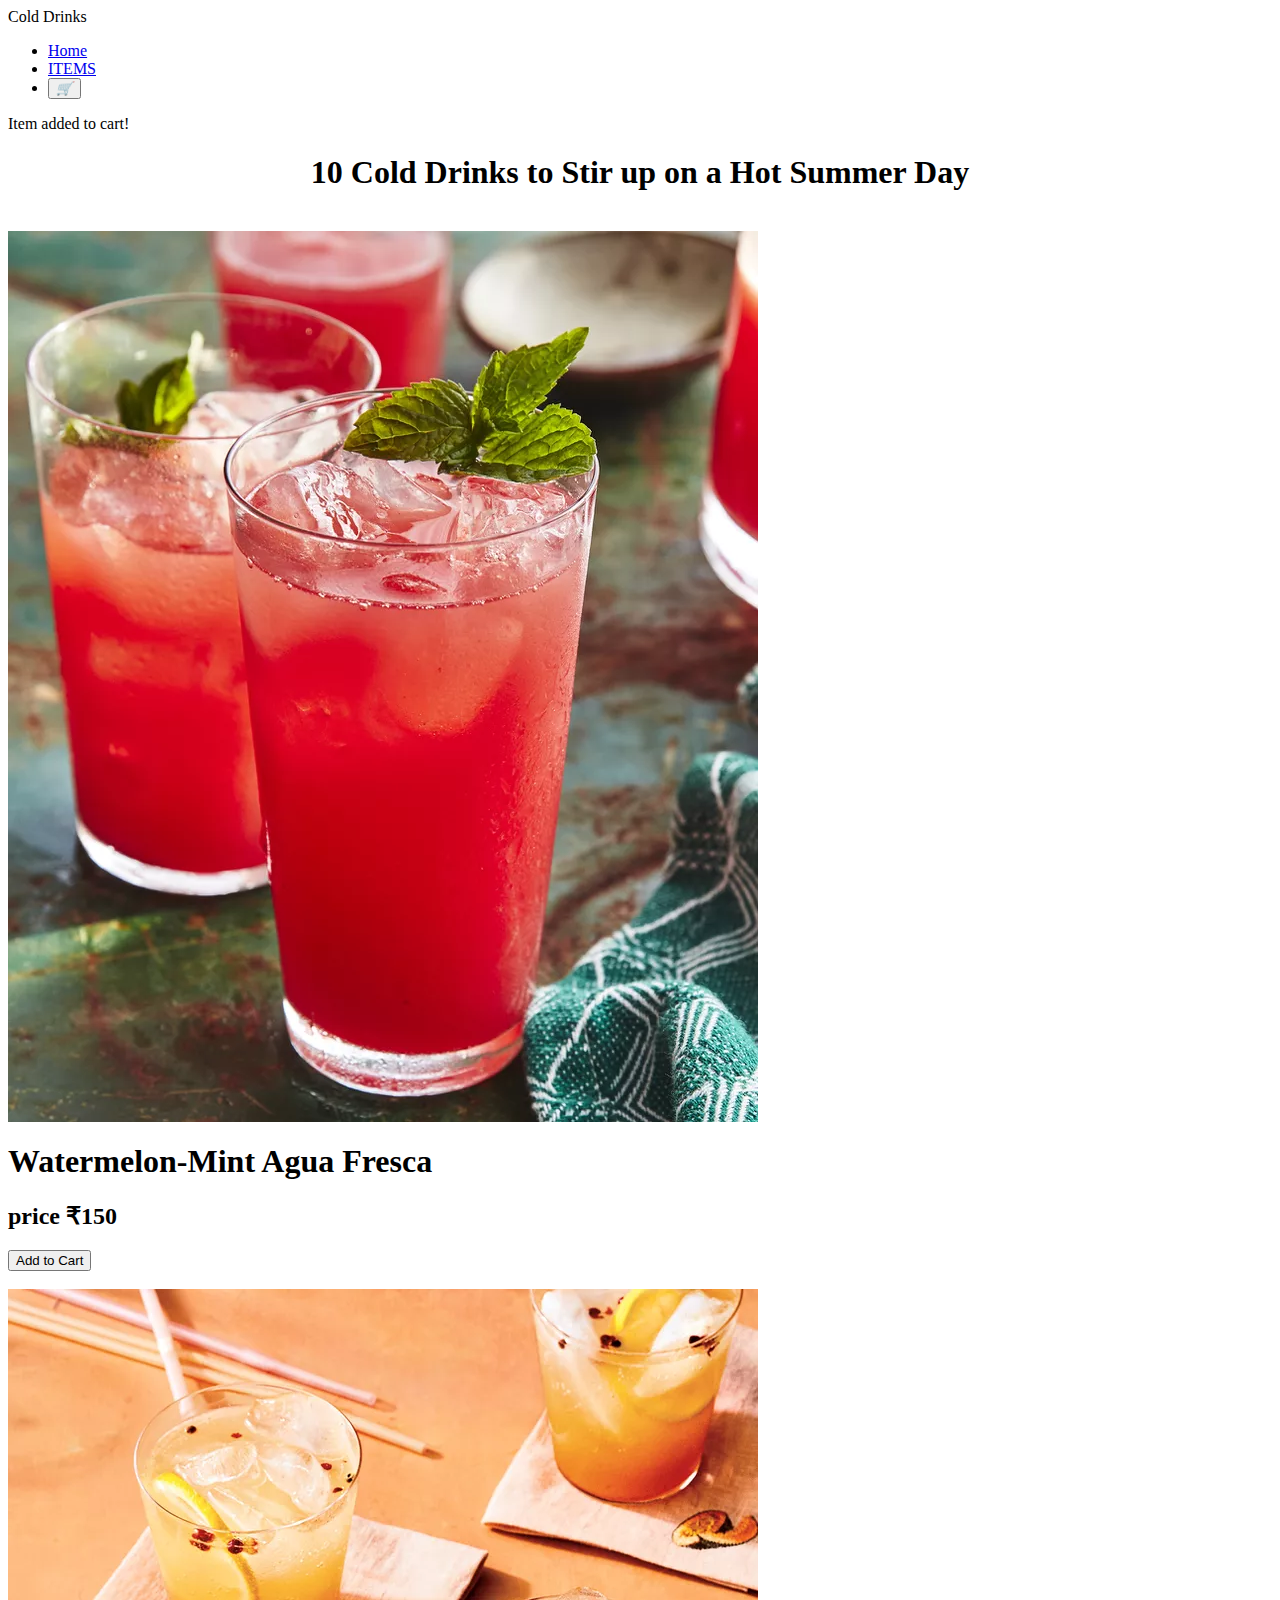
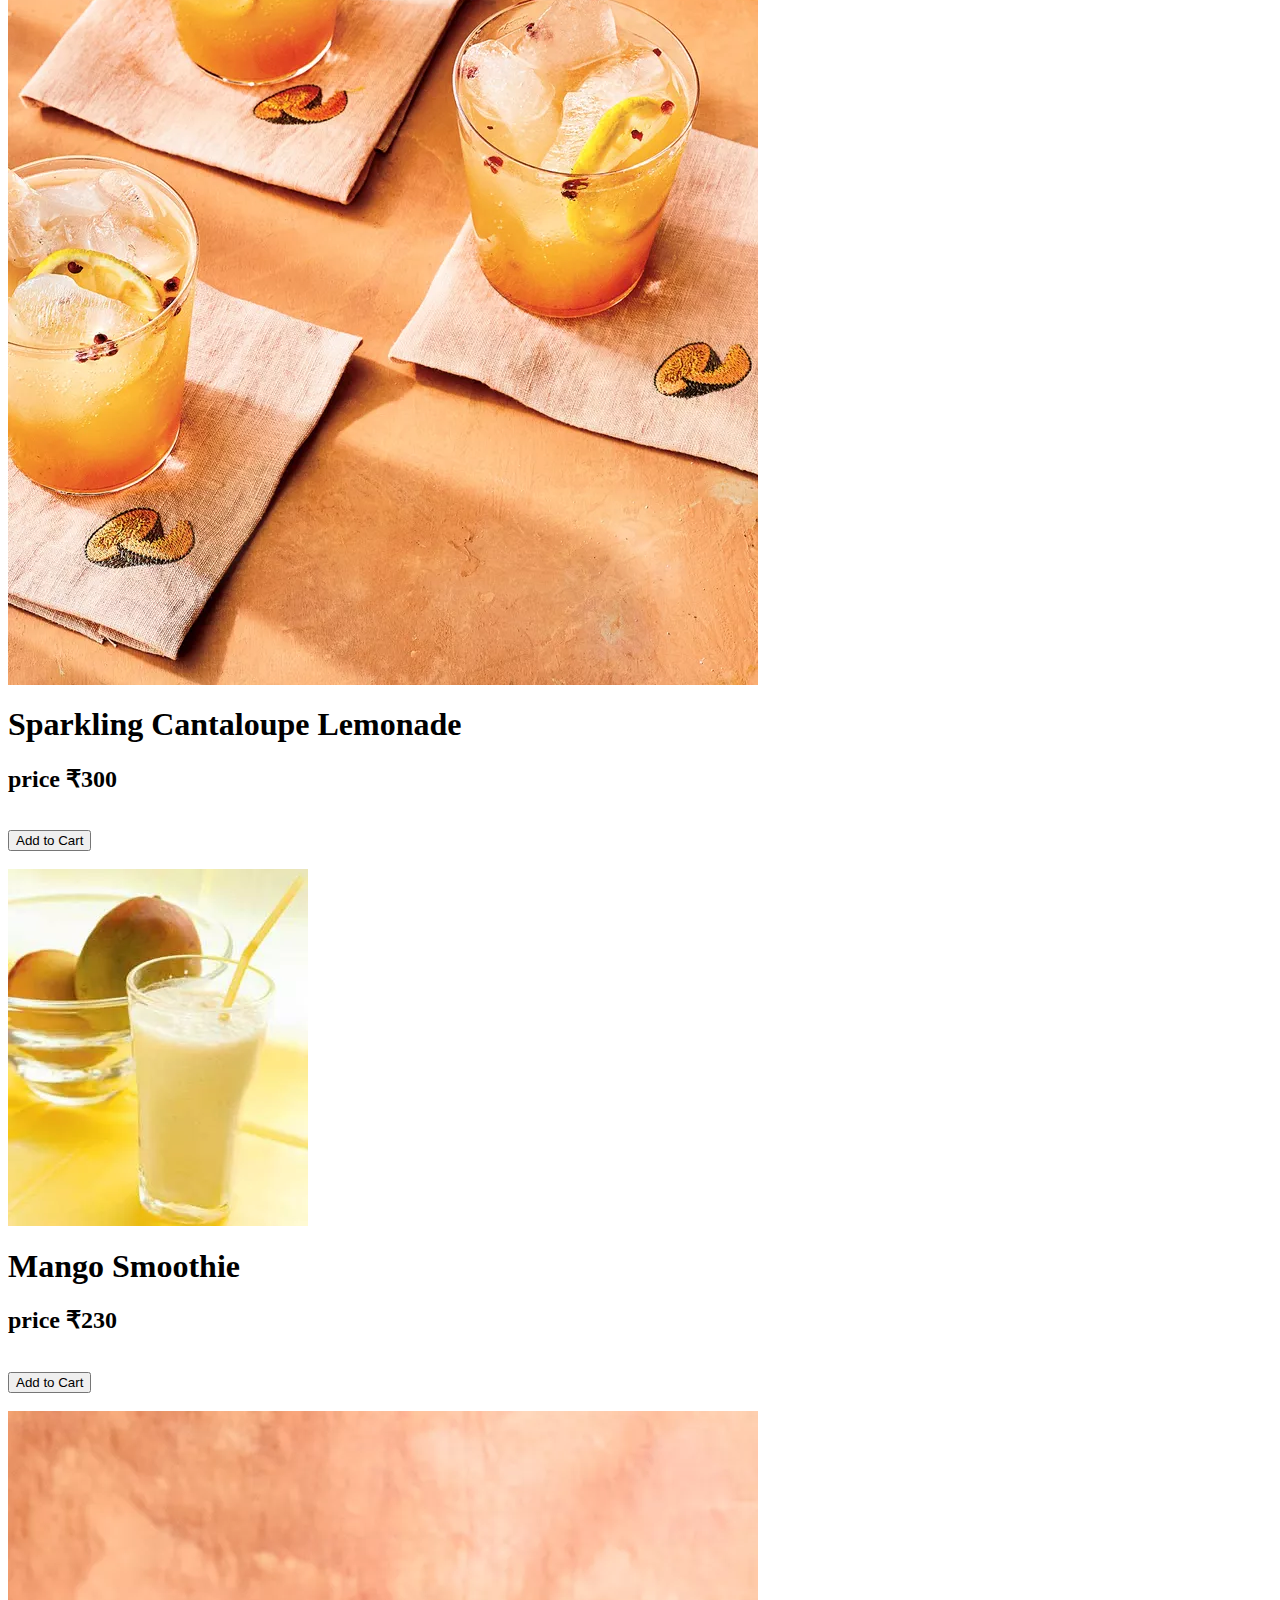
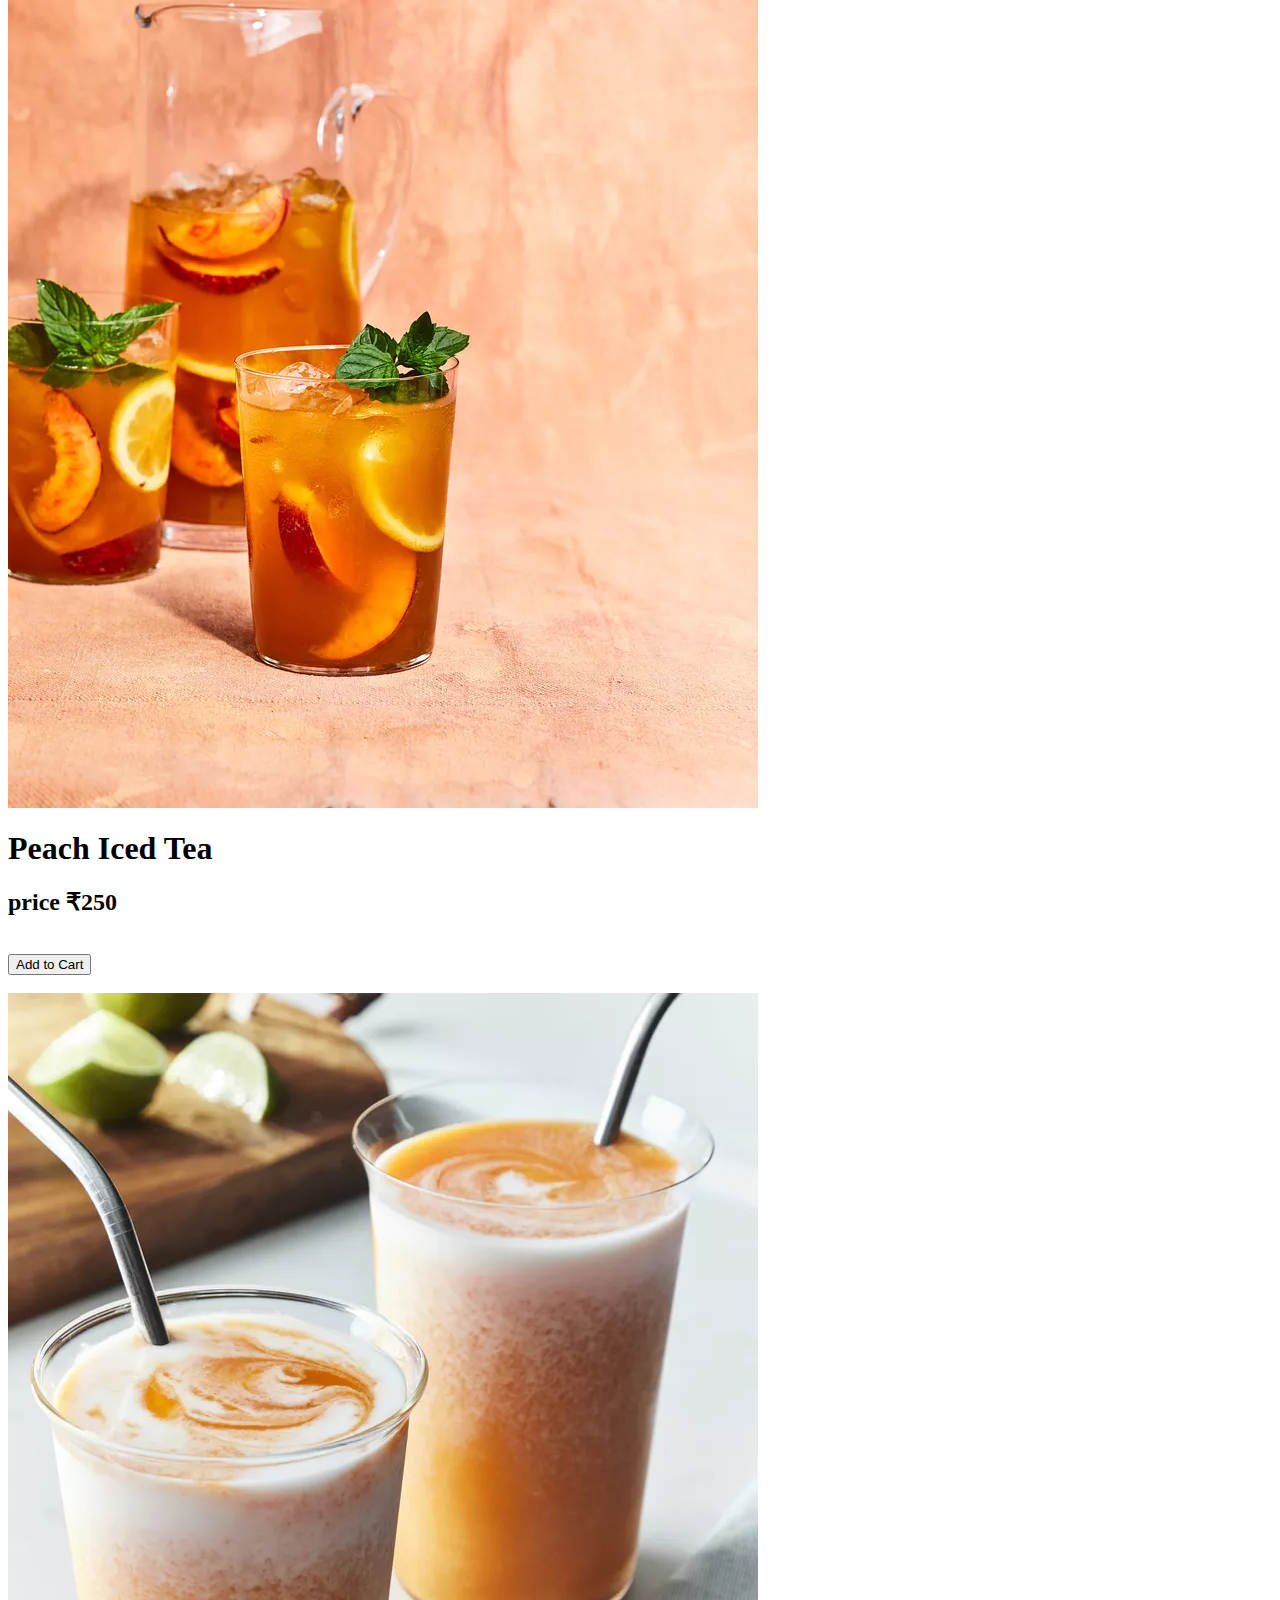
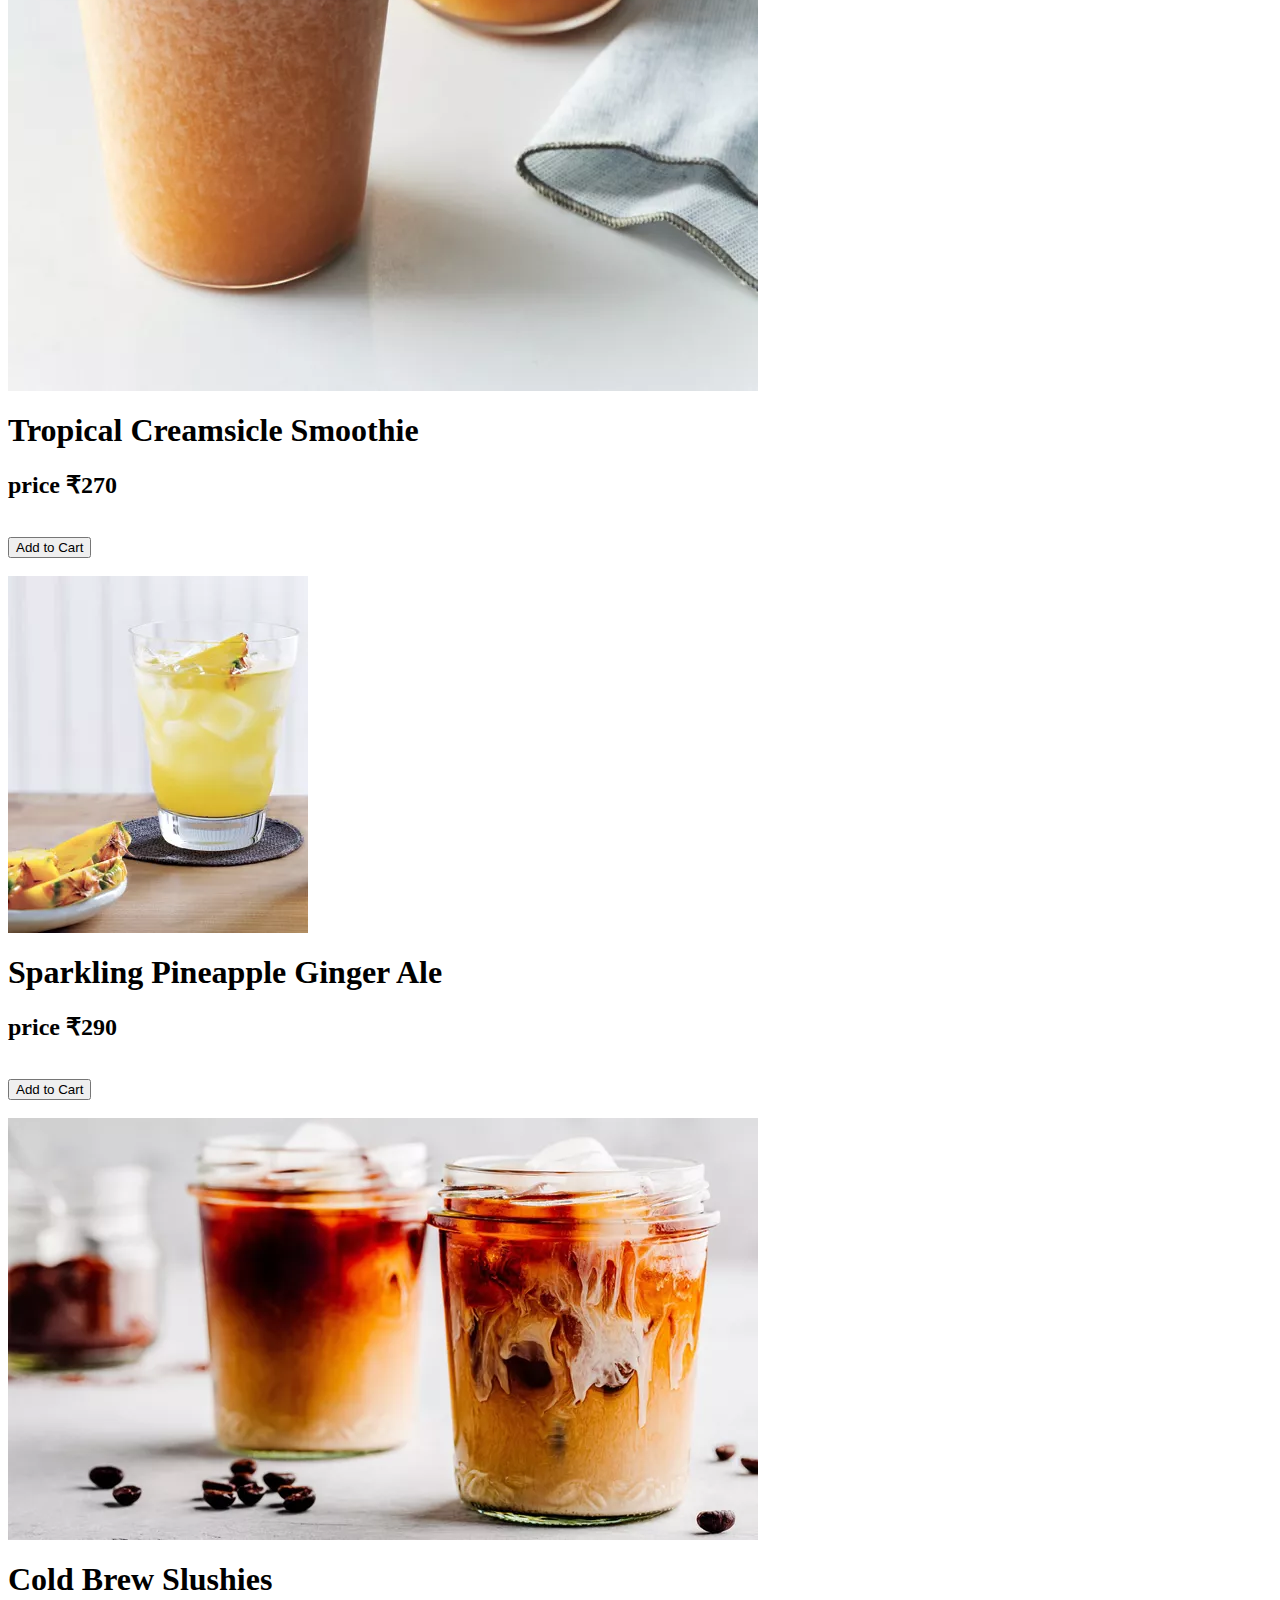
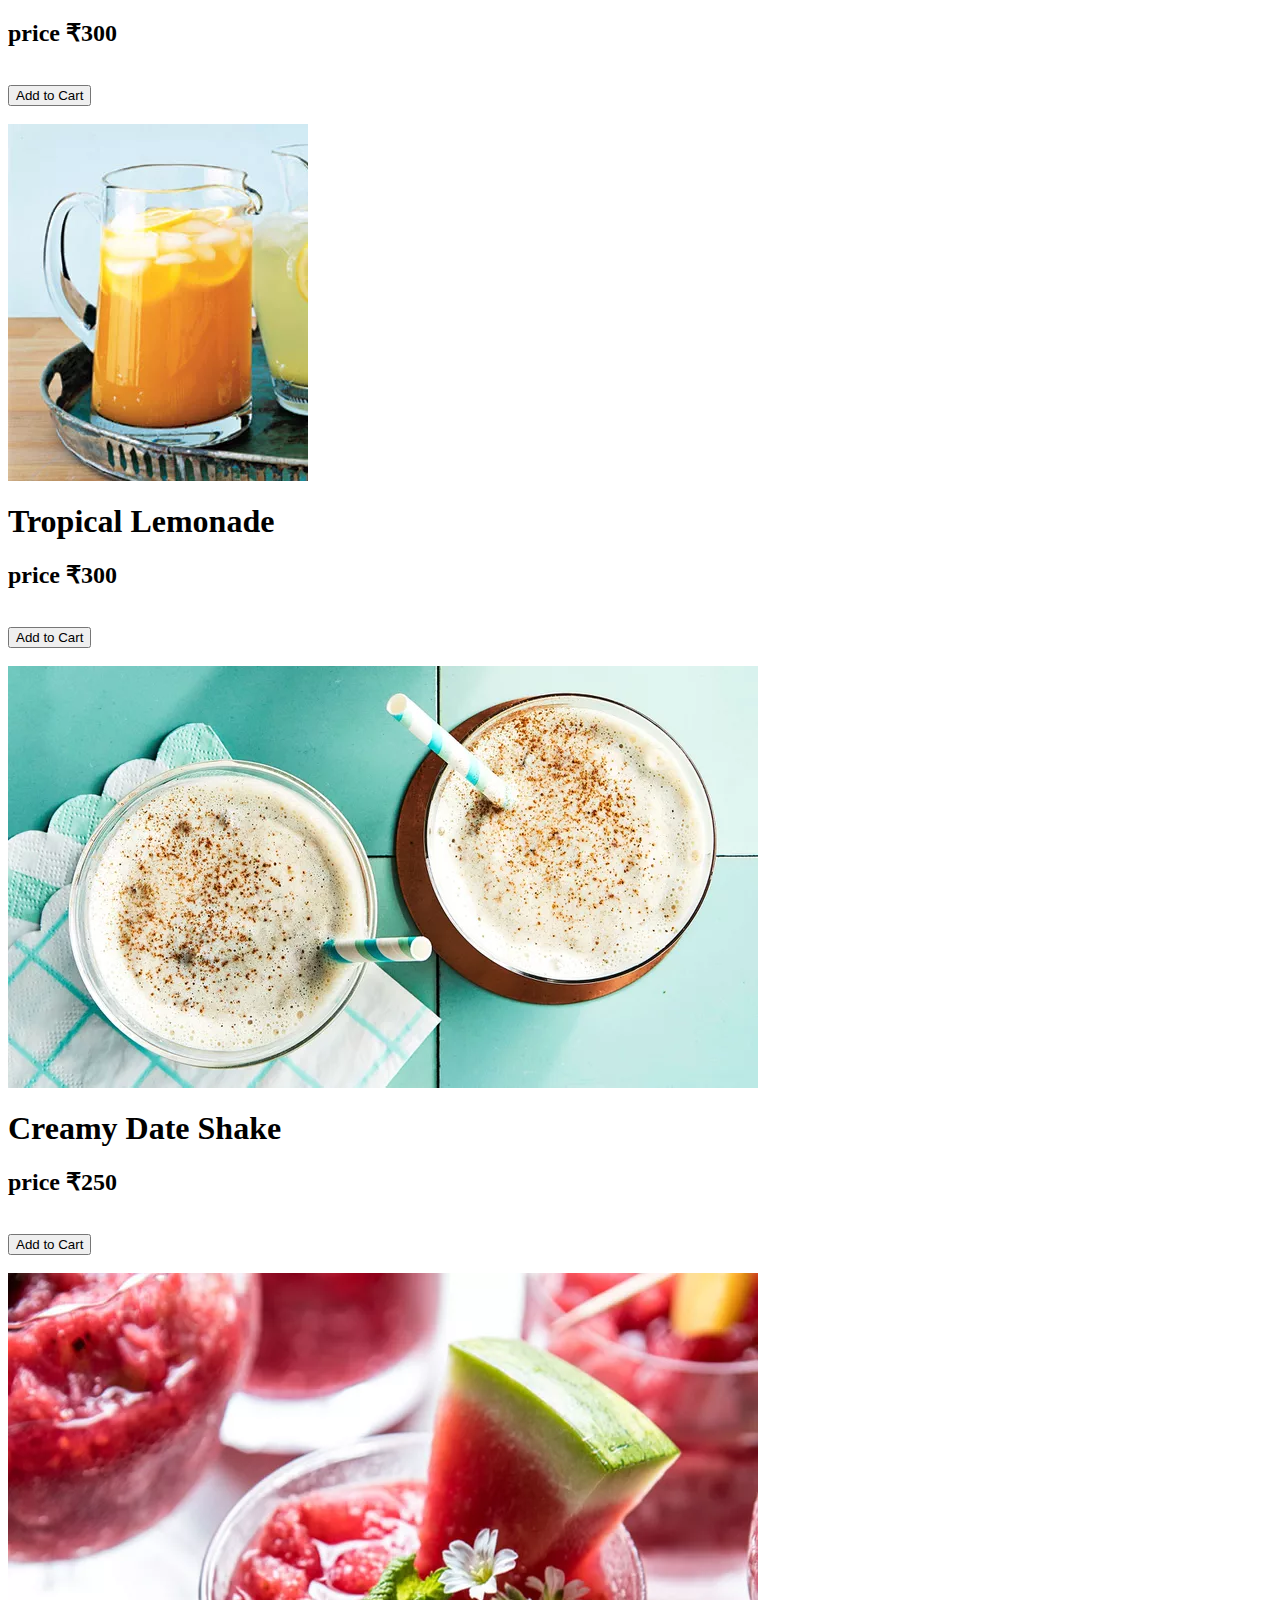
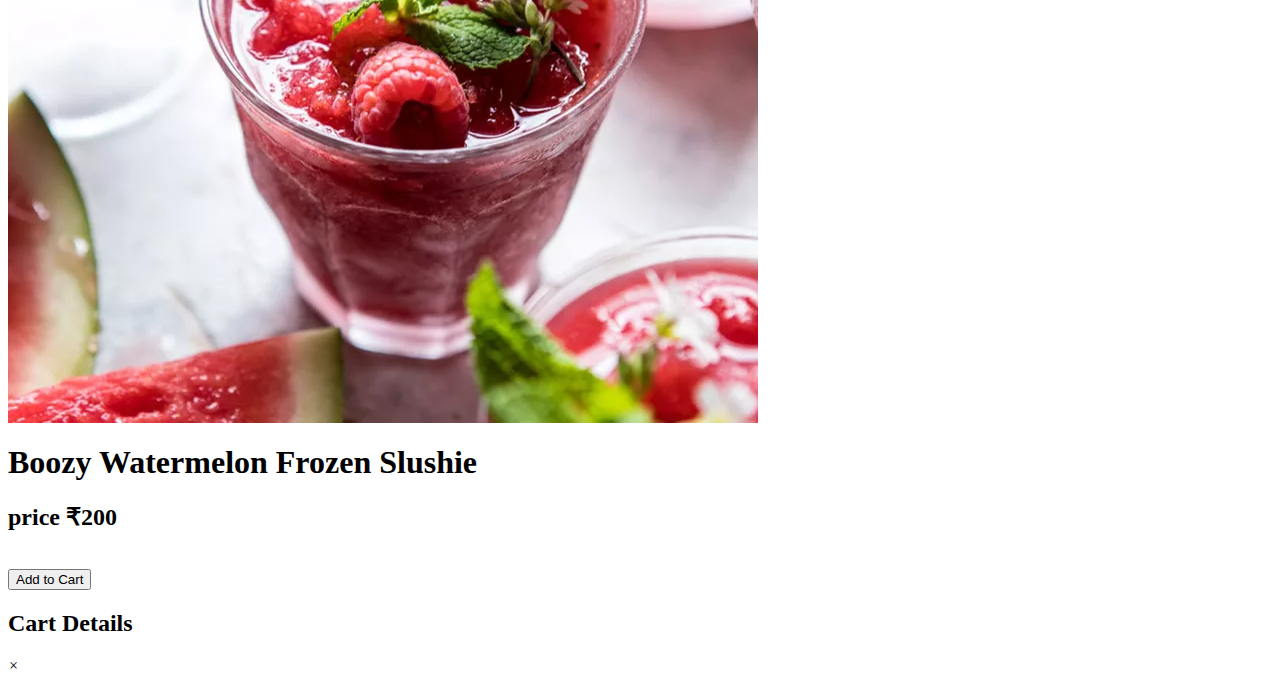
==== index.html @ d223e47a "index.html" ====
<html>
  <head>
    <link rel="stylesheet" href="v.css">
  </head>
  <body class="one">
     <div class="hero-header">
      <div class="wrapper">
        <header>
          <div class="logo">
            <i class="fa-solid fa-a"></i>
            <div class="logo-text">Cold Drinks
          </div>
          </div>
     <nav>
              <div class="togglebtn">
               <span></span>
               <span></span>
               <span></span>
          </div>
          <ul class="navlinks">
<li><a href="#home">Home</a></li>
<li><a href="#img">ITEMS</a></li> 
<li>
  <button class="cart-details-btn">
      <i class="cart-icon">&#128722;</i>
  </button>
</li>
          </ul>
          </nav>
          <div id="notification" class="notification">
            <p>Item added to cart!</p>
        </div>
    
          
          <section id="home">
            <h1 align=center>10 Cold Drinks to Stir up on a Hot Summer Day</h1>
            
          </section>
          <div class="img" id="img"><br>
            <img src="Watermelon-Mint.jpg">
            <h1>Watermelon-Mint Agua Fresca</h1><h2>price ₹150</h2>
            <button class="add-to-cart" data-name="Ghee Roast Dosa" data-price="150">Add to Cart</button><br><br>
 <img src="Sparkling.jpg"><h1>
Sparkling Cantaloupe Lemonade</h1><h2>price ₹300</h2><br>
 <button class="add-to-cart" data-name="Chicken Fried Rice" data-price="300">Add to Cart</button><br><br>
    <img src="Mango.jpg"><h1>Mango Smoothie</h1><h2>price ₹230</h2><br>
    <button class="add-to-cart" data-name="Chicken  Biryani" data-price="230">Add to Cart</button><br><br>
 <img src="Peach.jpg"><h1>Peach Iced Tea</h1><h2>price ₹250</h2><br>
 <button class="add-to-cart" data-name="Gobi Manchurian Gravy" data-price="250">Add to Cart</button><br><br>
  <img src="Tropical.jpg"><h1>Tropical Creamsicle Smoothie</h1><h2>price ₹270</h2><br><button class="add-to-cart" data-name="Podi Idli" data-price="270">Add to Cart</button><br><br>
    <img src="Sparkl.jpg"><h1>Sparkling Pineapple Ginger Ale</h1><h2>price ₹290</h2><br><button class="add-to-cart" data-name="Schezwan Fried Rice" data-price="290">Add to Cart</button><br><br>
 <img src="Cold Brew.jpg"><h1>Cold Brew Slushies</h1><h2>price ₹300</h2><br><button class="add-to-cart" data-name="Schezwan Noodles" data-price="300">Add to Cart</button><br><br>
 <img src="Tropi.jpg"><h1>Tropical Lemonade</h1><h2>price ₹300</h2><br><button class="add-to-cart" data-name="Banana Chocolate Smoothie" data-price="300">Add to Cart</button><br><br>
    <img src="Creamy.jpg"><h1>Creamy Date Shake</h1><h2>price ₹250</h2><br><button class="add-to-cart" data-name="Triple Chocolate Brownie Milkshake" data-price="250">Add to Cart</button><br><br>
 <img src="Boozy.jpg"><h1>Boozy Watermelon Frozen Slushie</h1><h2>price ₹200</h2><br><button class="add-to-cart" data-name="Black Currant Milkshake" data-price="200">Add to Cart</button>
          </div>
          <div id="cart" class="cart">
            <h2>Cart Details</h2>
            <ul class="cart-items">
            </ul>
            <i class="close-cart">&times;</i>
        </div>
        <script>
      var togglebtn=document.querySelector(".togglebtn");
      var nav=document.querySelector(".navlinks");
var links=document.querySelector(".navlinks li");
 
 togglebtn.addEventListener("click", function(){
   this.classList.toggle("click");
   nav.classList.toggle("open");
 })
 let cart = [];


function updateCartDisplay() {
    const cartItems = document.querySelector('.cart-items');
    cartItems.innerHTML = ''; 

   
    cart.forEach(item => {
        const cartItem = document.createElement('div');
        cartItem.className = 'cart-item';
        cartItem.innerHTML = `
            <span>${item.name} - Quantity: ${item.quantity}</span>
            <button class="remove-from-cart" data-name="${item.name}">Remove</button>
        `;
        cartItems.appendChild(cartItem);
    });
}


function addToCart(name, price) {
   
    const existingItem = cart.find(item => item.name === name);
    if (existingItem) {
        existingItem.quantity += 1; 
    } else {
      
        cart.push({ name: name, price: price, quantity: 1 });
    }
    updateCartDisplay(); 
    showNotification(); 
}


function removeFromCart(name) {
    cart = cart.filter(item => item.name !== name);
    updateCartDisplay();
}


const addToCartButtons = document.querySelectorAll('.add-to-cart');
addToCartButtons.forEach(button => {
    button.addEventListener('click', function() {
        const name = this.getAttribute('data-name');
        const price = parseInt(this.getAttribute('data-price'));
        addToCart(name, price);
    });
});


document.addEventListener('click', function(e) {
    if (e.target && e.target.classList.contains('remove-from-cart')) {
        const name = e.target.getAttribute('data-name');
        removeFromCart(name);
    }
});


document.addEventListener('DOMContentLoaded', function() {
    const cart = document.getElementById('cart');
    const cartDetailsBtn = document.querySelector('.cart-details-btn');
    const closeCartBtn = document.querySelector('.close-cart');

    cartDetailsBtn.addEventListener('click', function() {
        cart.classList.toggle('open');
    });

    closeCartBtn.addEventListener('click', function() {
        cart.classList.remove('open');
    });
});


function showNotification() {
    const notification = document.getElementById('notification');
    notification.classList.add('show');

   
    setTimeout(() => {
        notification.classList.remove('show');
    }, 3000);
}
    </script>
  </body>
</html>
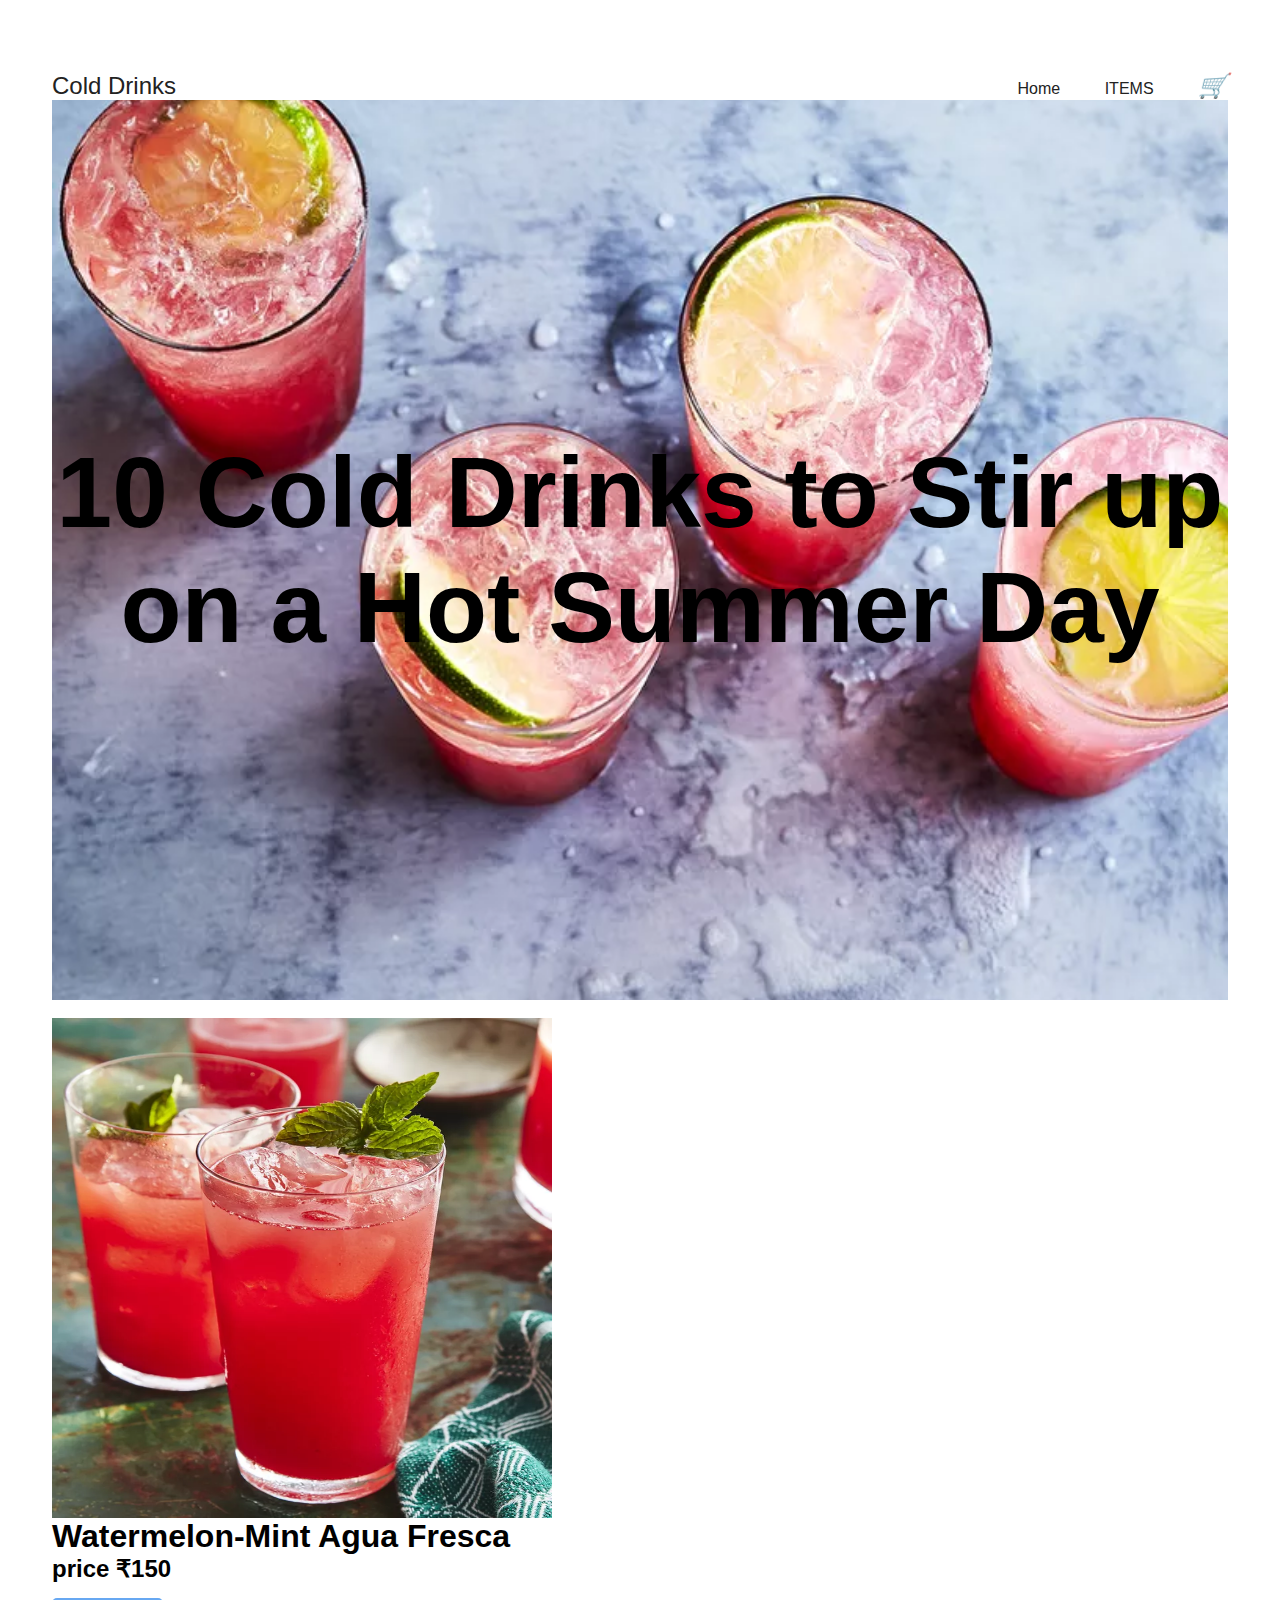
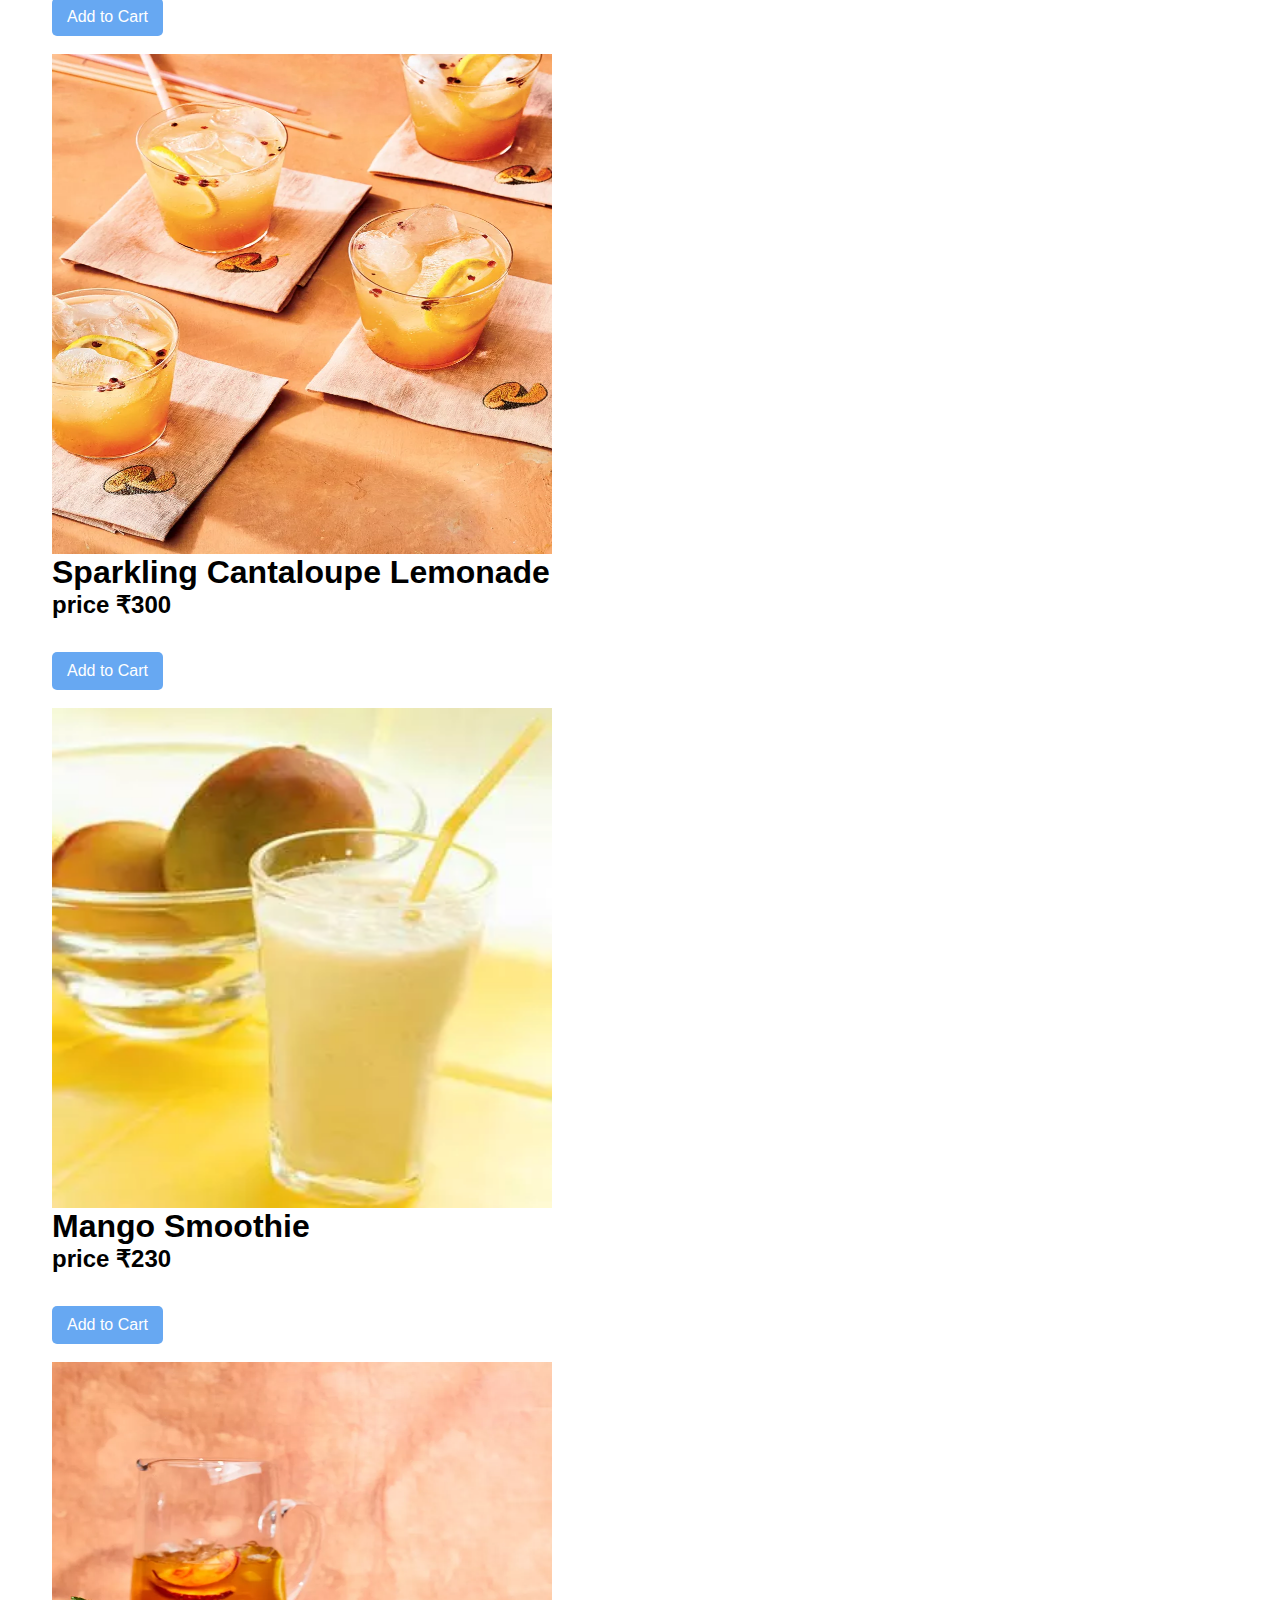
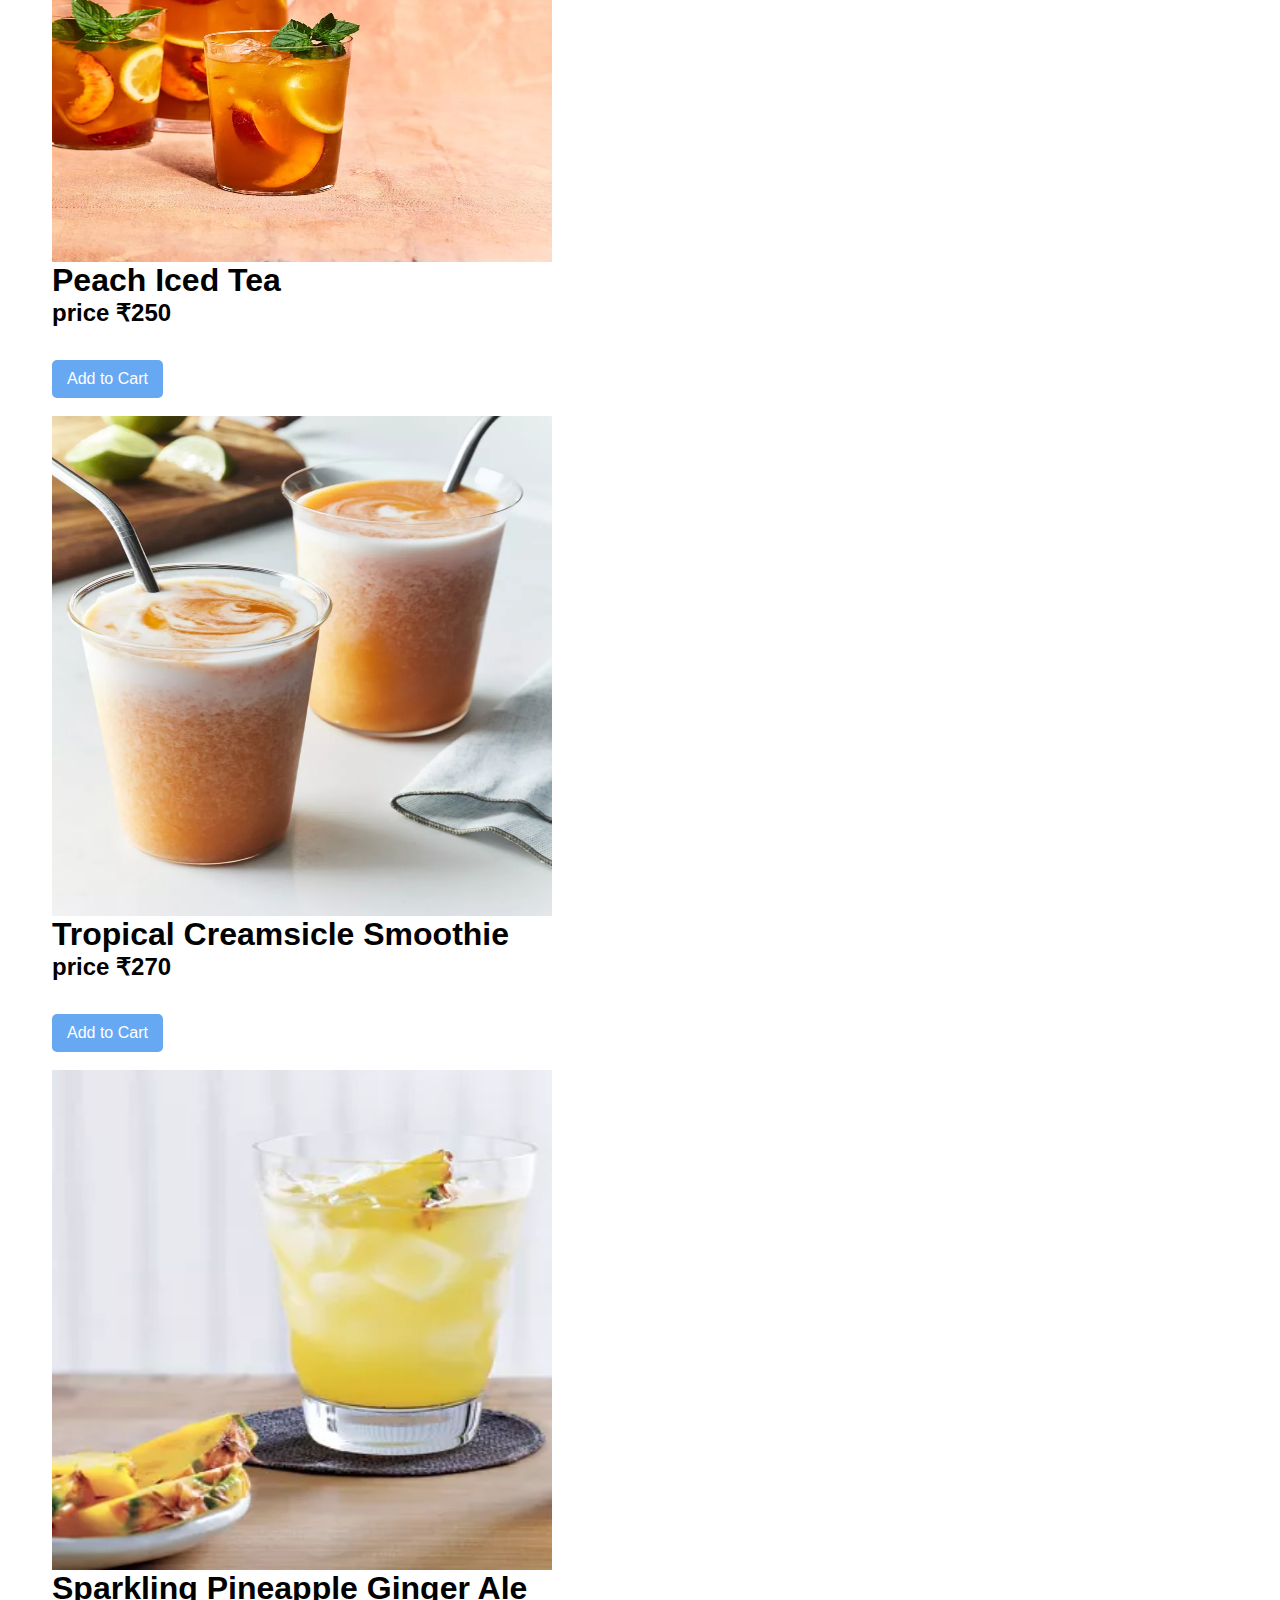
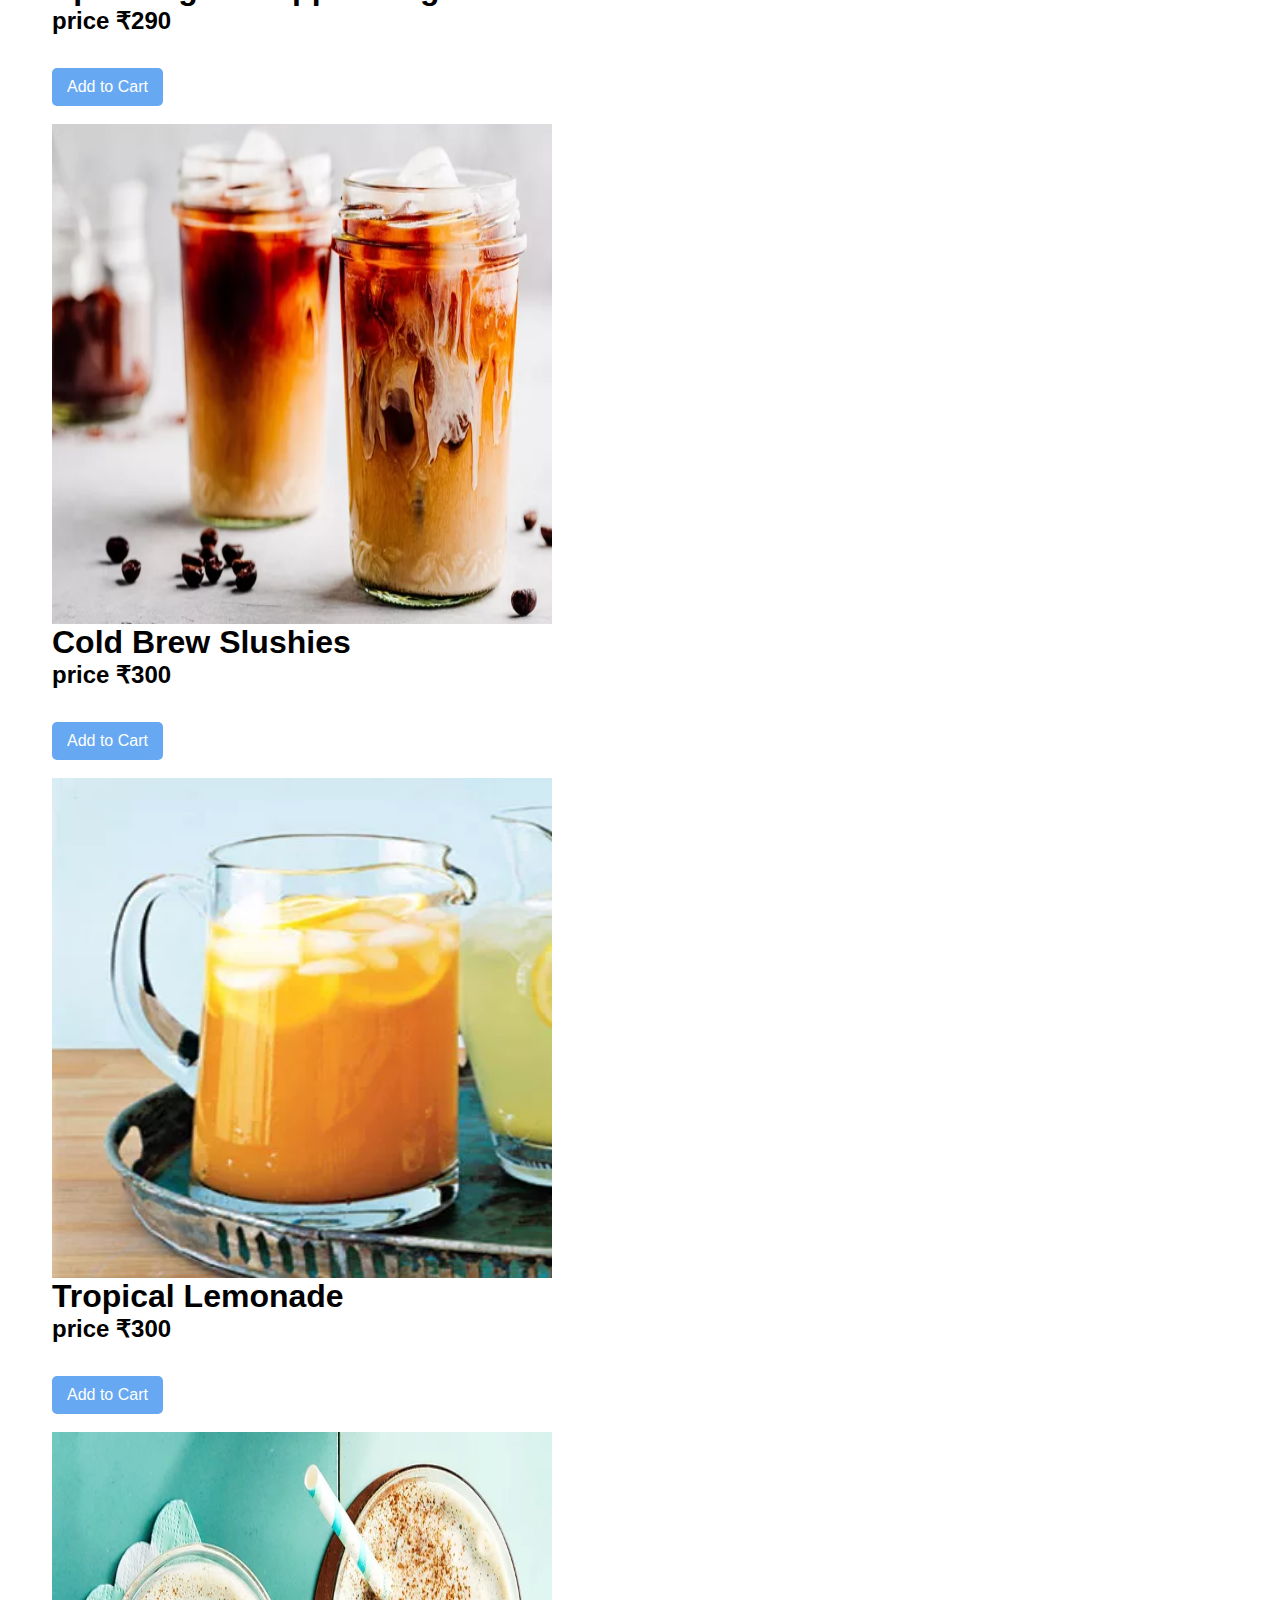
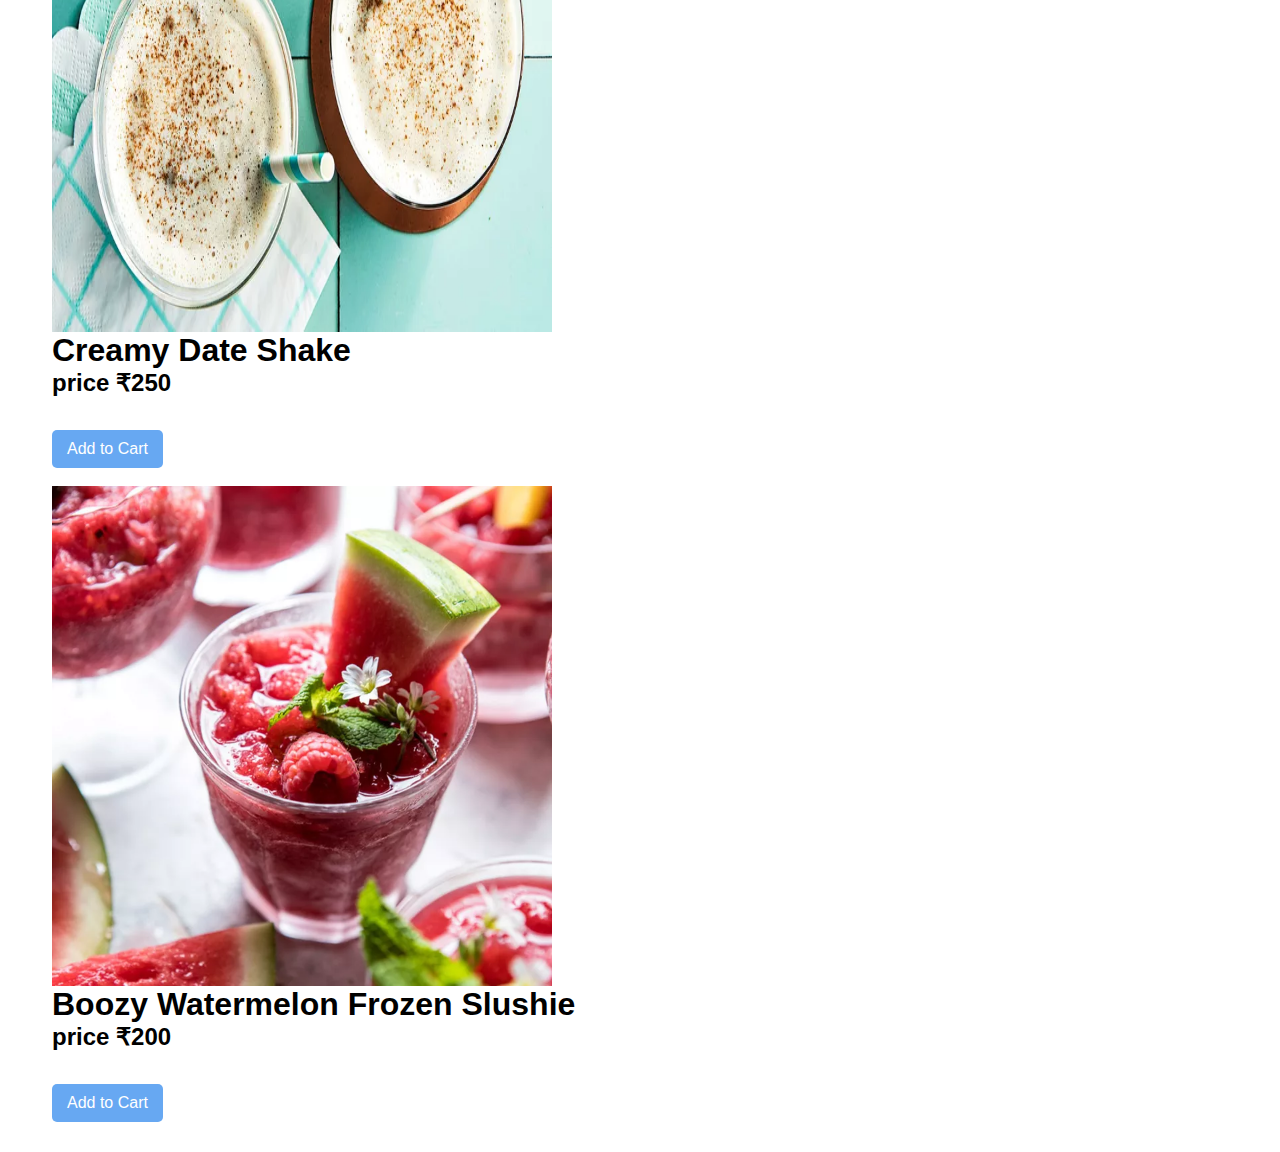
==== commit ba2d9ca0: "index.html" ====
--- a/index.html
+++ b/index.html
@@ -1,6 +1,6 @@
 <html>
   <head>
-    <link rel="stylesheet" href="v.css">
+    <link rel="stylesheet" href="V.css">
   </head>
   <body class="one">
      <div class="hero-header">
--- a/V.css
+++ b/V.css
@@ -0,0 +1,286 @@
+*{
+  box-sizing: border-box;
+  padding: 0;
+  margin: 0;
+  font-family: poppins,Sans-Serif;
+  text-decoration: none;
+}
+body{
+  overflow-x: hidden;
+}
+.hero-header{
+  width: 100%;
+  height: 100%;
+  min-height: 100vh;
+ 
+}
+.wrapper{
+  width: 1280px;
+  max-width: 95%;
+  margin: 0 auto;
+  padding: 0 20px;
+}
+header{
+  padding: 40px 0 30px;
+  display: flex;
+  justify-content: space-between;
+  align-items: center;
+  flex-wrap: wrap;
+
+}
+.logo{
+  display: inline-flex;
+  justify-content: center;
+  align-items: center;
+}
+
+.logo .logo-text{
+  font-size: 24px;
+  font-weight: 500;
+  color: #222;
+}
+nav .togglebtn{
+  width: 35px;
+  height: 35px;
+  position: absolute;
+  top: 45px;
+  right: 3%;
+  z-index: 5;
+  cursor: pointer;
+  display: none;
+}
+nav .togglebtn span{
+  display: block;
+  background-color: #222;
+  margin: 5px 0px;
+  width: 100%;
+  height: 3px;
+transition: 0.3s;
+transition-property: transform,  opacity;
+}
+nav .navlinks{
+  list-style-type: none;
+}
+nav .navlinks li{
+  display: inline-block;
+}
+nav .navlinks li a{
+  color: #222;
+  margin-right: 2.5rem;
+}
+@media(max-width:930px){
+  nav .togglebtn{
+    display: initial;
+  }
+  .click{
+    top: 45px;
+  }
+  .click span{
+    position: absolute;
+    margin-top: 12px;
+  }
+  .click span:first-child{
+    transform: rotate(-40deg);
+  }
+  .click span:nth-child(2){
+    opacity: 0;
+    margin: 0;
+  }
+  .click span:last-child{
+    transform: rotate(45deg);
+    top: 0;
+  }
+  nav .navlinks{
+    position: absolute;
+    top:110px;
+    right: -100%;
+    bottom: 0;
+    width: 60%;
+    height: 100vh;
+    background-color: #e5e5e5;
+    z-index: 3;
+    box-shadow: 5px 13px 30px rgba(0,0,0,0.1);
+    transition: 0.5s;
+    padding: 25px 0px;
+  }
+  nav .navlinks li{
+    display: block;
+  }
+  nav .navlinks li a{
+    display: block;
+    margin-bottom: 15px;
+    text-align: center;
+  }
+  nav .navlinks.open{
+    right: 0;
+  }
+}
+section{
+  width: 100%;
+  height: 100vh;
+  display: flex;
+  justify-content: center;
+  align-items: center;
+}
+#home{
+  background: url(img.jpg);
+  background-size: cover;
+  background-position: center;
+  flex-direction: column;
+}
+#home{
+  font-size: 50px;
+  
+}
+.img img{
+  width: 500px;
+  height: 500px;
+}
+
+.add-to-cart {
+  background-color: #67a8f2;
+  color: #fff;
+  padding: 10px 15px;
+  text-decoration: none;
+  border-radius: 5px;
+  border: none;
+  cursor: pointer;
+  font-size: 16px;
+  transition: background-color 0.3s ease, transform 0.3s ease;
+  margin-top: 15px;
+}
+
+.add-to-cart:hover {
+  background-color: #67a8f2;
+  transform: translateY(-2px);
+}
+
+.cart {
+  position: fixed;
+  top: 20px;
+  right: -100%;
+  width: 300px;
+  height: 100%;
+  background-color: #fff;
+  box-shadow: -2px 0 5px rgba(0, 0, 0, 0.2);
+  padding: 20px;
+  border-left: 1px solid #ddd;
+  overflow-y: auto;
+  transition: right 0.3s ease;
+  z-index: 1000;
+}
+
+.cart.open {
+  right: 0;
+}
+
+.cart h2 {
+  font-size: 24px;
+  margin-bottom: 20px;
+}
+
+.cart-items {
+  list-style: none;
+  padding: 0;
+  margin: 0;
+}
+
+.cart-item {
+  display: flex;
+  justify-content: space-between;
+  align-items: center;
+  padding: 10px 0;
+  border-bottom: 1px solid #ddd;
+}
+
+.cart-item:last-child {
+  border-bottom: none;
+}
+
+.cart-item span {
+  font-size: 14px;
+}
+
+.cart-item .remove-from-cart {
+  background-color: #67a8f2;
+  color: #fff;
+  padding: 5px 10px;
+  text-decoration: none;
+  border-radius: 5px;
+  border: none;
+  cursor: pointer;
+  font-size: 14px;
+  transition: background-color 0.3s ease;
+}
+
+.cart-item .remove-from-cart:hover {
+  background-color: #67a8f2;
+}
+
+.close-cart {
+  font-size: 24px;
+  color: #67a8f2;
+  background: none;
+  border: none;
+  cursor: pointer;
+  position: absolute;
+  top: 20px;
+  right: 20px;
+  transition: color 0.3s ease;
+}
+
+.close-cart:hover {
+  color: #67a8f2;
+  transform: scale(1.1);
+}
+
+.cart-details-btn {
+  background: none;
+  border: none;
+  cursor: pointer;
+  font-size: 24px;
+  color: #333;
+  transition: color 0.3s ease;
+  display: flex;
+  align-items: center;
+}
+
+.cart-details-btn .cart-icon {
+  font-size: 24px;
+  color: #67a8f2;
+  transition: color 0.3s ease;
+}
+
+.cart-details-btn:hover .cart-icon {
+  color: #67a8f2;
+  transform: scale(1.1);
+}
+
+
+.notification {
+  position: fixed;
+  top: 20px;
+  right: 20px;
+  background-color: #67a8f2;
+  color: #fff;
+  padding: 15px 20px;
+  border-radius: 5px;
+  box-shadow: 0px 0px 10px rgba(0, 0, 0, 0.1);
+  opacity: 0;
+  visibility: hidden;
+  transform: translateY(-20px);
+  transition: all 0.5s ease-in-out;
+  z-index: 1000;
+}
+
+.notification.show {
+  opacity: 1;
+  visibility: visible;
+  transform: translateY(0);
+}
+@media(min-width:600px){
+  .one{
+     flex-direction: column;
+    padding-top: 2rem;
+  }
+}